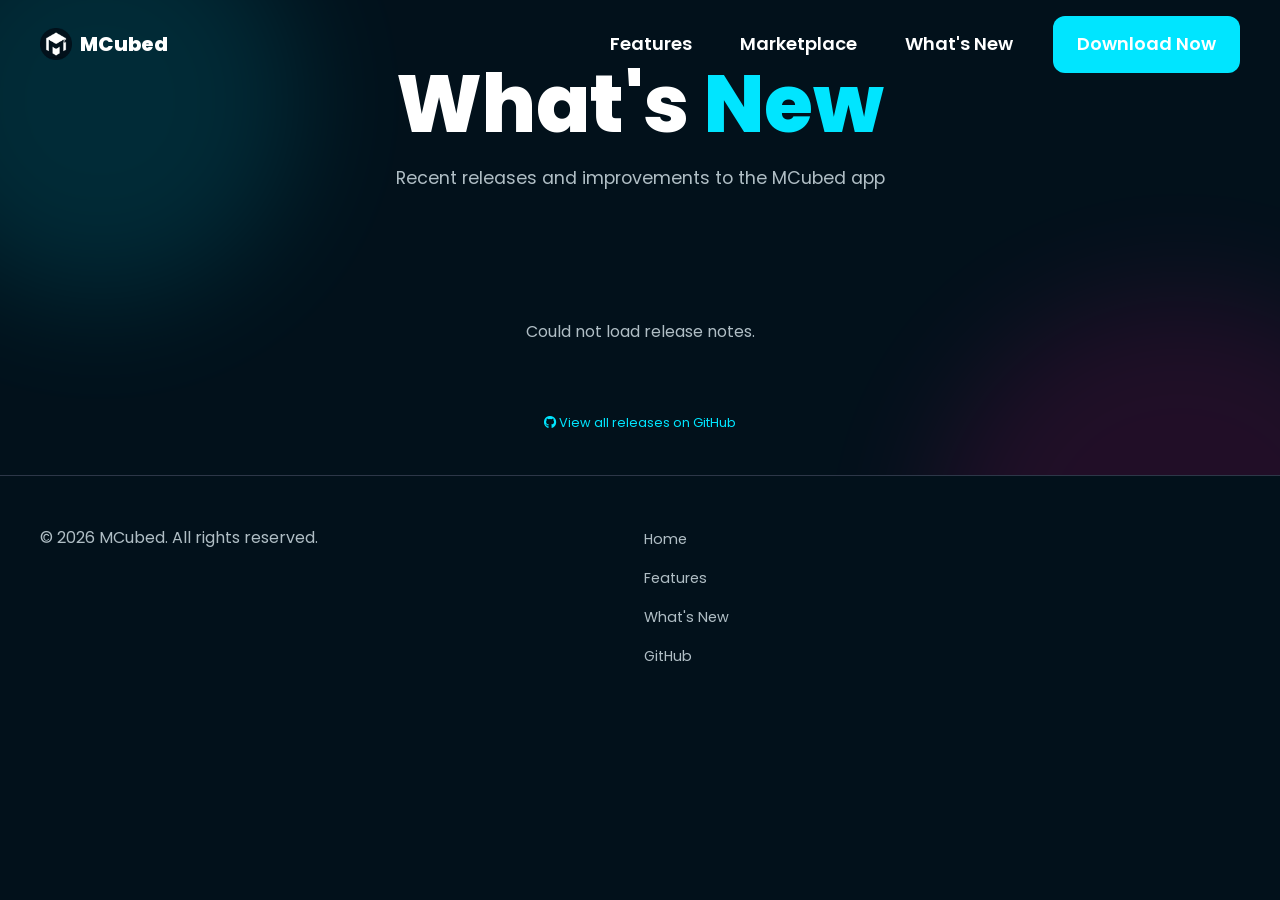
==== whatsnew.html @ 25af9367 "Fix APK download links and create dedicated What's New page - Update download links from app-*-relea" ====
<!doctype html>
<html lang="en">
  <head>
    <meta charset="UTF-8" />
    <meta name="viewport" content="width=device-width, initial-scale=1.0" />
    <meta
      name="description"
      content="MCubed - What's New. View all app updates, new features, and improvements."
    />
    <title>What's New | MCubed</title>
    <link
      href="https://fonts.googleapis.com/css2?family=Poppins:wght@300;400;600;800&display=swap"
      rel="stylesheet"
    />
    <link
      rel="stylesheet"
      href="https://cdnjs.cloudflare.com/ajax/libs/font-awesome/6.4.0/css/all.min.css"
    />
    <link rel="stylesheet" href="styles.css" />
    <link rel="icon" type="image/png" href="favicon/favicon-96x96.png" sizes="96x96" />
  </head>
  <body>
    <div class="blob blob-1"></div>
    <div class="blob blob-2"></div>

    <!-- Navigation -->
    <nav class="navbar">
      <div class="nav-container">
        <a href="index.html" class="logo">
          <img
            src="logo.png"
            alt="MCubed Logo"
            onerror="this.style.display = 'none'"
          />
          <span>MCubed</span>
        </a>
        <button class="mobile-menu-toggle" id="mobileMenuToggle" aria-label="Toggle menu">
          <span></span>
          <span></span>
          <span></span>
        </button>
        <div class="nav-links" id="navLinks">
          <a href="index.html#features">Features</a>
          <a href="index.html#marketplace">Marketplace</a>
          <a href="whatsnew.html" class="active">What's New</a>
          <a href="index.html#download" class="btn btn-primary">Download Now</a>
        </div>
      </div>
      <div class="nav-overlay" id="navOverlay"></div>
    </nav>

    <!-- Header -->
    <header class="hero-small">
      <div class="hero-content fade-in-up" style="text-align: center; padding: 60px 20px;">
        <h1>What's <span class="accent-text">New</span></h1>
        <p style="margin-top: 16px; font-size: 1.1rem; max-width: 600px; margin-left: auto; margin-right: auto;">
          Recent releases and improvements to the MCubed app
        </p>
      </div>
    </header>

    <!-- Release Notes Section -->
    <section class="section" style="max-width: 900px; margin: 0 auto; padding: 40px 20px;">
      <div id="changelog-list" class="changelog-list" style="gap: 1.5rem;">
        <div class="changelog-loading" style="text-align: center; padding: 40px;">
          <i class="fas fa-spinner fa-spin" style="font-size: 2rem; color: var(--primary); margin-bottom: 16px;"></i>
          <p>Loading release notes...</p>
        </div>
      </div>

      <div style="text-align: center; margin-top: 40px;">
        <a href="https://github.com/mcubeddata/mcubed_site/releases" target="_blank" class="github-releases-link">
          <i class="fab fa-github"></i> View all releases on GitHub
        </a>
      </div>
    </section>

    <!-- Footer -->
    <footer class="footer">
      <div class="footer-content">
        <p>&copy; 2026 MCubed. All rights reserved.</p>
        <div class="footer-links">
          <a href="index.html">Home</a>
          <a href="index.html#features">Features</a>
          <a href="whatsnew.html">What's New</a>
          <a href="https://github.com/mcubeddata/mcubed_site" target="_blank">GitHub</a>
        </div>
      </div>
    </footer>

    <script src="script.js"></script>
    <script>
      // Load and display release notes on this page
      document.addEventListener('DOMContentLoaded', () => {
        loadChangelog();
      });
    </script>
  </body>
</html>
---- styles.css ----
/* MOBILE-FIRST STYLESHEET */

:root {
  --bg-dark: #02111b;
  --text-main: #ffffff;
  --text-muted: #b0bec5;
  --primary: #00e5ff;
  --secondary: #00ff88;
  --accent: #ff0080;
  --success: #4ecdc4;
  --error: #ff6b6b;
  --warning: #ff9800;
  --glass-bg: #1a1f2e;
  --glass-border: #2d3748;
}

* {
  margin: 0;
  padding: 0;
  box-sizing: border-box;
  -webkit-tap-highlight-color: transparent;
}

html {
  font-size: 14px;
  overflow-x: hidden;
  width: 100%;
}

body {
  font-family: "Poppins", sans-serif;
  background-color: var(--bg-dark);
  color: var(--text-main);
  line-height: 1.6;
  overflow-x: hidden;
  width: 100%;
  position: relative;
  scroll-behavior: smooth;
  -webkit-font-smoothing: antialiased;
  -moz-osx-font-smoothing: grayscale;
}

/* Mobile-First Typography */
h1 {
  font-size: clamp(2rem, 8vw, 5rem);
  line-height: 1.1;
  font-weight: 800;
  margin-bottom: 1rem;
}

h2 {
  font-size: clamp(1.5rem, 6vw, 3rem);
  font-weight: 800;
  margin-bottom: 1rem;
}

h3 {
  font-size: 1.25rem;
  font-weight: 600;
  margin-bottom: 0.75rem;
}

p {
  color: var(--text-muted);
  font-size: 1rem;
  margin-bottom: 1.5rem;
  line-height: 1.7;
}

.accent-text {
  color: var(--primary);
}

/* Background Blobs - hidden on mobile for performance */
.blob {
  position: absolute;
  filter: blur(60px);
  border-radius: 50%;
  z-index: -1;
  opacity: 0.12;
  animation: float 12s infinite ease-in-out alternate;
  pointer-events: none;
}

.blob-1 {
  top: -50px;
  left: -50px;
  width: 200px;
  height: 200px;
  background-color: var(--primary);
}

.blob-2 {
  top: 30%;
  right: -80px;
  width: 250px;
  height: 250px;
  background-color: var(--accent);
  animation-delay: -6s;
}

@keyframes float {
  0% { transform: translate(0, 0) scale(1); }
  100% { transform: translate(30px, 30px) scale(1.05); }
}

/* Mobile-First Layout */
.section {
  padding: 4rem 1.25rem;
  max-width: 1200px;
  margin: 0 auto;
}

/* Navbar - Mobile First */
.navbar {
  position: fixed;
  top: 0;
  left: 0;
  width: 100%;
  padding: 1rem 1.25rem;
  z-index: 100;
  transition: all 0.3s ease;
  background: transparent;
}

.navbar.scrolled {
  background-color: rgba(2, 17, 27, 0.95);
  backdrop-filter: blur(10px);
  border-bottom: 1px solid var(--glass-border);
  padding: 0.75rem 1.25rem;
}

.nav-container {
  max-width: 1200px;
  margin: 0 auto;
  display: flex;
  justify-content: space-between;
  align-items: center;
}

.logo {
  display: flex;
  align-items: center;
  gap: 0.5rem;
  text-decoration: none;
  color: var(--text-main);
  font-weight: 800;
  font-size: 1.25rem;
}

.logo img {
  height: 32px;
  border-radius: 6px;
  object-fit: contain;
}

/* Mobile Menu Toggle */
.mobile-menu-toggle {
  display: flex;
  flex-direction: column;
  gap: 5px;
  padding: 8px;
  background: none;
  border: none;
  cursor: pointer;
  z-index: 101;
}

.mobile-menu-toggle span {
  display: block;
  width: 24px;
  height: 2px;
  background: var(--text-main);
  border-radius: 2px;
  transition: all 0.3s ease;
}

.mobile-menu-toggle.active span:nth-child(1) {
  transform: rotate(45deg) translate(5px, 5px);
}

.mobile-menu-toggle.active span:nth-child(2) {
  opacity: 0;
}

.mobile-menu-toggle.active span:nth-child(3) {
  transform: rotate(-45deg) translate(5px, -5px);
}

/* Nav Links - Hidden by default on mobile */
.nav-links {
  position: fixed;
  top: 0;
  right: -100%;
  width: 80%;
  max-width: 300px;
  height: 100vh;
  background: var(--glass-bg);
  border-left: 1px solid var(--glass-border);
  display: none;
  flex-direction: column;
  align-items: center;
  justify-content: center;
  gap: 2rem;
  padding: 2rem;
  transition: right 0.3s ease;
  z-index: 100;
}

.nav-links.active {
  right: 0;
  display: flex;
}

.nav-links a {
  color: var(--text-main);
  text-decoration: none;
  font-weight: 600;
  font-size: 1.125rem;
  transition: color 0.3s ease;
}

.nav-links a:not(.btn) {
  padding: 0.5rem;
}

.nav-links a:hover:not(.btn) {
  color: var(--primary);
}

/* Overlay for mobile menu */
.nav-overlay {
  position: fixed;
  top: 0;
  left: 0;
  width: 100%;
  height: 100%;
  background: rgba(0, 0, 0, 0.5);
  opacity: 0;
  visibility: hidden;
  transition: all 0.3s ease;
  z-index: 99;
}

.nav-overlay.active {
  opacity: 1;
  visibility: visible;
}

/* Buttons - Mobile optimized touch targets */
.btn {
  display: inline-flex;
  align-items: center;
  justify-content: center;
  gap: 0.5rem;
  padding: 0.875rem 1.5rem;
  border-radius: 12px;
  font-weight: 600;
  font-size: 0.9375rem;
  text-decoration: none;
  transition: all 0.3s ease;
  cursor: pointer;
  white-space: nowrap;
  border: none;
  min-height: 44px;
  min-width: 44px;
}

.btn-primary {
  background-color: var(--primary);
  color: var(--bg-dark);
}

.btn-primary:hover {
  transform: translateY(-2px);
  box-shadow: 0 5px 15px rgba(0, 229, 255, 0.3);
}

.btn-secondary {
  background-color: var(--glass-bg);
  color: var(--text-main);
  border: 1px solid var(--primary);
}

.btn-secondary:hover {
  background-color: var(--primary);
  color: var(--bg-dark);
  transform: translateY(-2px);
}

.btn-large {
  padding: 1rem 2rem;
  font-size: 1rem;
  width: 100%;
}

.glowing-btn {
  animation: glow 2s infinite alternate;
}

@keyframes glow {
  0% { box-shadow: 0 0 10px rgba(0, 229, 255, 0.2); }
  100% { box-shadow: 0 0 25px rgba(0, 255, 136, 0.6); }
}

/* Hero Section - Mobile First */
.hero {
  min-height: 100vh;
  display: flex;
  flex-direction: column;
  align-items: center;
  justify-content: center;
  padding: 6rem 1.25rem 3rem;
  text-align: center;
  gap: 2rem;
}

.hero-content {
  width: 100%;
  order: 1;
}

.badge {
  display: inline-block;
  padding: 0.5rem 1rem;
  background-color: var(--glass-bg);
  color: var(--secondary);
  border-radius: 50px;
  font-weight: 600;
  font-size: 0.8rem;
  margin-bottom: 1rem;
  border: 1px solid var(--glass-border);
}

.hero-buttons {
  display: flex;
  flex-direction: column;
  gap: 0.75rem;
  width: 100%;
  max-width: 300px;
  margin: 0 auto;
}

.hero-visual {
  width: 100%;
  display: flex;
  justify-content: center;
  order: 2;
  perspective: 1000px;
}

.hero-screenshot {
  width: 100%;
  max-width: 280px;
  max-height: 500px;
  border-radius: 20px;
  margin: 0 auto;
  box-shadow: 0 15px 30px rgba(0, 0, 0, 0.5);
  border: 4px solid var(--glass-bg);
  object-fit: cover;
  transform: none;
}

/* Feature Showcase - Mobile First */
.feature-showcase {
  display: flex;
  flex-direction: column;
  align-items: center;
  gap: 2rem;
  text-align: center;
}

.showcase-content {
  width: 100%;
  order: 1;
}

.showcase-images {
  width: 100%;
  display: flex;
  justify-content: center;
  gap: 1rem;
  order: 2;
  perspective: 1000px;
}

.screenshot {
  width: 100%;
  max-width: 260px;
  border-radius: 20px;
  box-shadow: 0 15px 30px rgba(0, 0, 0, 0.5);
  border: 4px solid var(--glass-bg);
  object-fit: cover;
}

.dual-images {
  flex-direction: column;
  gap: 1rem;
  align-items: center;
}

.dual-images .screenshot {
  max-width: 280px;
  transform: none;
}

.dual-images .screenshot:nth-child(1),
.dual-images .screenshot:nth-child(2) {
  transform: none;
}

/* Features Grid - Mobile First */
.section-header {
  text-align: center;
  max-width: 600px;
  margin: 0 auto 2.5rem;
}

.features-grid {
  display: grid;
  grid-template-columns: 1fr;
  gap: 1.25rem;
}

.glass {
  background-color: var(--glass-bg);
  border: 1px solid var(--glass-border);
  border-radius: 16px;
  padding: 1.5rem;
  transition: transform 0.3s ease, border-color 0.3s ease;
}

.glass:hover {
  transform: translateY(-3px);
  border-color: var(--primary);
}

.feature-icon {
  width: 48px;
  height: 48px;
  background-color: var(--bg-dark);
  border: 1px solid var(--glass-border);
  border-radius: 12px;
  display: flex;
  align-items: center;
  justify-content: center;
  font-size: 1.25rem;
  color: var(--primary);
  margin-bottom: 1rem;
}

/* Referral CTA */
.referral-cta .cta-card {
  text-align: center;
  padding: 2.5rem 1.5rem;
  display: flex;
  flex-direction: column;
  align-items: center;
}

.referral-cta .cta-card .feature-icon {
  margin: 0 auto 1rem;
  color: var(--secondary);
  background-color: var(--bg-dark);
  border-color: var(--secondary);
}

.referral-cta .cta-card strong {
  color: var(--secondary);
}

/* How It Works - Mobile First */
.steps-container {
  display: grid;
  grid-template-columns: 1fr;
  gap: 1.5rem;
  max-width: 1000px;
  margin: 0 auto;
}

.step {
  text-align: center;
  position: relative;
  padding: 1.5rem;
  background-color: var(--glass-bg);
  border: 1px solid var(--glass-border);
  border-radius: 16px;
  transition: transform 0.3s ease, border-color 0.3s ease;
}

.step:hover {
  transform: translateY(-3px);
  border-color: var(--primary);
}

.step-number {
  font-size: 3rem;
  font-weight: 800;
  color: rgba(255, 255, 255, 0.05);
  position: absolute;
  top: -10px;
  left: 50%;
  transform: translateX(-50%);
  z-index: 0;
}

.step h3, .step p {
  position: relative;
  z-index: 1;
}

.step p {
  margin-bottom: 0;
  font-size: 0.9rem;
}

/* Download CTA - Mobile First */
.download-cta {
  padding-bottom: 4rem;
}

.cta-card {
  text-align: center;
  padding: 2.5rem 1.25rem;
  position: relative;
  overflow: hidden;
}

.cta-card::before {
  content: "";
  position: absolute;
  top: 0;
  left: 0;
  width: 100%;
  height: 4px;
  background: linear-gradient(90deg, var(--primary), var(--secondary));
}

/* APK Download Cards - Mobile First */
.recommended-banner {
  display: flex;
  align-items: center;
  justify-content: center;
  gap: 8px;
  background: rgba(0, 229, 255, 0.1);
  border: 1px solid rgba(0, 229, 255, 0.35);
  border-radius: 12px;
  padding: 10px 14px;
  margin: 12px 0 20px;
  color: var(--primary);
  font-size: 0.8rem;
  font-weight: 600;
  flex-wrap: wrap;
}

.recommended-banner i { font-size: 1rem; }

.apk-options {
  display: grid;
  grid-template-columns: 1fr;
  gap: 12px;
  margin: 8px 0 20px;
}

.apk-card {
  display: flex;
  flex-direction: column;
  gap: 10px;
  padding: 16px;
  border-radius: 14px;
  border: 1px solid var(--glass-border);
  transition: transform 0.2s ease, border-color 0.2s ease, box-shadow 0.2s ease;
}

.apk-card:hover {
  transform: translateY(-3px);
  box-shadow: 0 8px 24px rgba(0,0,0,0.4);
}

.apk-card.recommended {
  border-color: var(--primary);
  box-shadow: 0 0 16px rgba(0, 229, 255, 0.15);
}

.apk-card-header {
  display: flex;
  align-items: center;
  justify-content: space-between;
}

.apk-icon {
  width: 40px;
  height: 40px;
  border-radius: 10px;
  background: rgba(0, 229, 255, 0.1);
  display: flex;
  align-items: center;
  justify-content: center;
  font-size: 1.1rem;
  color: var(--primary);
}

.apk-badge {
  background: var(--primary);
  color: #000;
  font-size: 0.6rem;
  font-weight: 800;
  padding: 3px 8px;
  border-radius: 20px;
  text-transform: uppercase;
  letter-spacing: 0.03em;
}

.apk-info h4 {
  font-size: 0.95rem;
  font-weight: 700;
  color: var(--text-main);
  margin-bottom: 3px;
}

.apk-info p {
  font-size: 0.75rem;
  color: var(--text-muted);
  margin-bottom: 6px;
}

.apk-size {
  font-size: 0.72rem;
  color: var(--text-muted);
}

.apk-download-btn {
  width: 100%;
  text-align: center;
  padding: 10px 14px;
  font-size: 0.85rem;
  border-radius: 10px;
  min-height: 44px;
}

.github-releases-link {
  color: var(--primary);
  text-decoration: none;
  font-size: 0.8rem;
  transition: opacity 0.2s;
}

.github-releases-link:hover { opacity: 0.75; }

.version-info {
  font-size: 0.8rem;
  margin-top: 1rem;
  margin-bottom: 0;
  color: var(--text-muted);
}

/* Footer - Mobile First */
.footer {
  border-top: 1px solid var(--glass-border);
  padding: 3rem 1.25rem 1.5rem;
  background-color: var(--bg-dark);
}

.footer-content {
  max-width: 1200px;
  margin: 0 auto;
  display: grid;
  grid-template-columns: 1fr;
  gap: 2rem;
  margin-bottom: 2rem;
  text-align: center;
}

.footer-brand p {
  margin: 0.75rem auto 0;
  max-width: 280px;
  font-size: 0.9rem;
}

.footer-links h4 {
  margin-bottom: 1rem;
  color: var(--text-main);
  font-size: 1rem;
}

.footer-links a {
  display: block;
  color: var(--text-muted);
  text-decoration: none;
  margin-bottom: 0.5rem;
  font-size: 0.9rem;
  transition: color 0.3s ease;
  padding: 0.25rem;
}

.footer-links a:hover {
  color: var(--primary);
}

.footer-bottom {
  text-align: center;
  padding-top: 1.5rem;
  border-top: 1px solid var(--glass-border);
  color: var(--text-muted);
  font-size: 0.8rem;
}

/* Scroll Animations */
.fade-in-up {
  opacity: 0;
  transform: translateY(20px);
  transition: opacity 0.6s ease, transform 0.6s ease;
}

.fade-in-up.visible {
  opacity: 1;
  transform: translateY(0);
}

/* ===== Changelog Section ===== */
.changelog-list {
  display: flex;
  flex-direction: column;
  gap: 1.25rem;
  max-width: 800px;
  margin: 0 auto;
}

.changelog-loading {
  text-align: center;
  color: var(--text-muted);
  padding: 2rem 0;
}

.changelog-card {
  position: relative;
  overflow: hidden;
}

.changelog-card::before {
  content: "";
  position: absolute;
  top: 0;
  left: 0;
  width: 100%;
  height: 3px;
  background: linear-gradient(90deg, var(--primary), var(--secondary));
}

.changelog-card-header {
  display: flex;
  align-items: center;
  justify-content: space-between;
  flex-wrap: wrap;
  gap: 0.5rem;
  margin-bottom: 1rem;
  padding-top: 0.5rem;
}

.changelog-tag {
  color: var(--primary);
  font-weight: 700;
  font-size: 1rem;
  display: flex;
  align-items: center;
  gap: 0.4rem;
}

.changelog-tag i {
  font-size: 0.85rem;
}

.changelog-date {
  color: var(--text-muted);
  font-size: 0.8rem;
}

.changelog-section-header {
  color: var(--secondary) !important;
  font-size: 0.8rem !important;
  font-weight: 700 !important;
  text-transform: uppercase;
  letter-spacing: 0.05em;
  margin-top: 0.75rem !important;
  margin-bottom: 0.25rem !important;
}

.changelog-body p {
  color: var(--text-muted);
  font-size: 0.9rem;
  line-height: 1.7;
  margin-bottom: 0.5rem;
}

.changelog-body ul {
  list-style: none;
  padding: 0;
  margin: 0;
}

.changelog-body li {
  color: var(--text-muted);
  font-size: 0.9rem;
  line-height: 1.7;
  padding-left: 1.2rem;
  position: relative;
  margin-bottom: 0.35rem;
}

.changelog-body li::before {
  content: "•";
  color: var(--primary);
  position: absolute;
  left: 0;
  font-weight: bold;
}

@media (min-width: 768px) {
  .changelog-list {
    gap: 1.5rem;
  }
}

.delay-1 { transition-delay: 0.1s; }
.delay-2 { transition-delay: 0.2s; }

/* TABLET & DESKTOP BREAKPOINTS */

/* Tablet (768px+) */
@media (min-width: 768px) {
  html { font-size: 15px; }
  
  .section {
    padding: 5rem 2rem;
  }
  
  .hero {
    padding: 7rem 2rem 4rem;
  }
  
  .hero-buttons {
    flex-direction: row;
    max-width: none;
    gap: 1rem;
  }
  
  .btn-large {
    width: auto;
  }
  
  .features-grid {
    grid-template-columns: repeat(2, 1fr);
    gap: 1.5rem;
  }
  
  .steps-container {
    grid-template-columns: repeat(2, 1fr);
    gap: 1.5rem;
  }
  
  .apk-options {
    grid-template-columns: repeat(2, 1fr);
    gap: 14px;
  }
  
  .footer-content {
    grid-template-columns: 2fr 1fr 1fr;
    gap: 3rem;
    text-align: left;
  }
  
  .logo {
    justify-content: flex-start;
  }
  
  /* Show blobs on larger screens */
  .blob-1 {
    width: 300px;
    height: 300px;
    top: -80px;
    left: -80px;
  }
  
  .blob-2 {
    width: 400px;
    height: 400px;
  }
}

/* Desktop (992px+) */
@media (min-width: 992px) {
  html { font-size: 16px; }
  
  .mobile-menu-toggle {
    display: none;
  }
  
  .nav-links {
    position: static;
    width: auto;
    max-width: none;
    height: auto;
    background: transparent;
    border: none;
    display: flex;
    flex-direction: row;
    padding: 0;
    gap: 2rem;
    align-items: center;
  }
  
  .nav-overlay {
    display: none;
  }
  
  .hero {
    flex-direction: row;
    text-align: left;
    padding: 8rem 2rem 4rem;
    gap: 4rem;
  }
  
  .hero-content {
    flex: 1;
    order: 0;
  }
  
  .hero-visual {
    flex: 1;
    order: 0;
  }
  
  .hero-screenshot {
    max-width: 320px;
    max-height: 600px;
    border-width: 6px;
    transform: rotateY(-10deg) rotateX(2deg);
  }
  
  .feature-showcase {
    flex-direction: row;
    text-align: left;
    gap: 4rem;
  }
  
  .feature-showcase.reverse {
    flex-direction: row-reverse;
  }
  
  .showcase-content {
    flex: 1;
    order: 0;
  }
  
  .showcase-images {
    flex: 1;
    order: 0;
  }
  
  .dual-images {
    flex-direction: row;
  }
  
  .dual-images .screenshot {
    max-width: 220px;
  }
  
  .dual-images .screenshot:nth-child(1) {
    transform: rotateY(-10deg) rotateX(2deg) translateY(20px);
  }
  
  .dual-images .screenshot:nth-child(2) {
    transform: rotateY(10deg) rotateX(2deg) translateY(-20px);
  }
  
  .features-grid {
    grid-template-columns: repeat(3, 1fr);
    gap: 2rem;
  }
  
  .glass {
    padding: 2.5rem;
  }
  
  .feature-icon {
    width: 60px;
    height: 60px;
    font-size: 1.5rem;
    border-radius: 16px;
    margin-bottom: 1.5rem;
  }
  
  .steps-container {
    grid-template-columns: repeat(3, 1fr);
    gap: 2rem;
  }
  
  .step {
    padding: 2rem;
  }
  
  .step-number {
    font-size: 4rem;
    top: -15px;
  }
  
  .cta-card {
    padding: 5rem 2rem;
  }
  
  .apk-options {
    grid-template-columns: repeat(3, 1fr);
    gap: 16px;
  }
  
  .apk-card {
    padding: 20px;
  }
  
  /* Larger blobs for desktop */
  .blob-1 {
    width: 400px;
    height: 400px;
    top: -100px;
    left: -100px;
  }
  
  .blob-2 {
    width: 500px;
    height: 500px;
    top: 40%;
    right: -150px;
  }
}

/* Large Desktop (1200px+) */
@media (min-width: 1200px) {
  .hero-screenshot {
    max-width: 380px;
    max-height: 700px;
  }
  
  .dual-images .screenshot {
    max-width: 250px;
  }
}
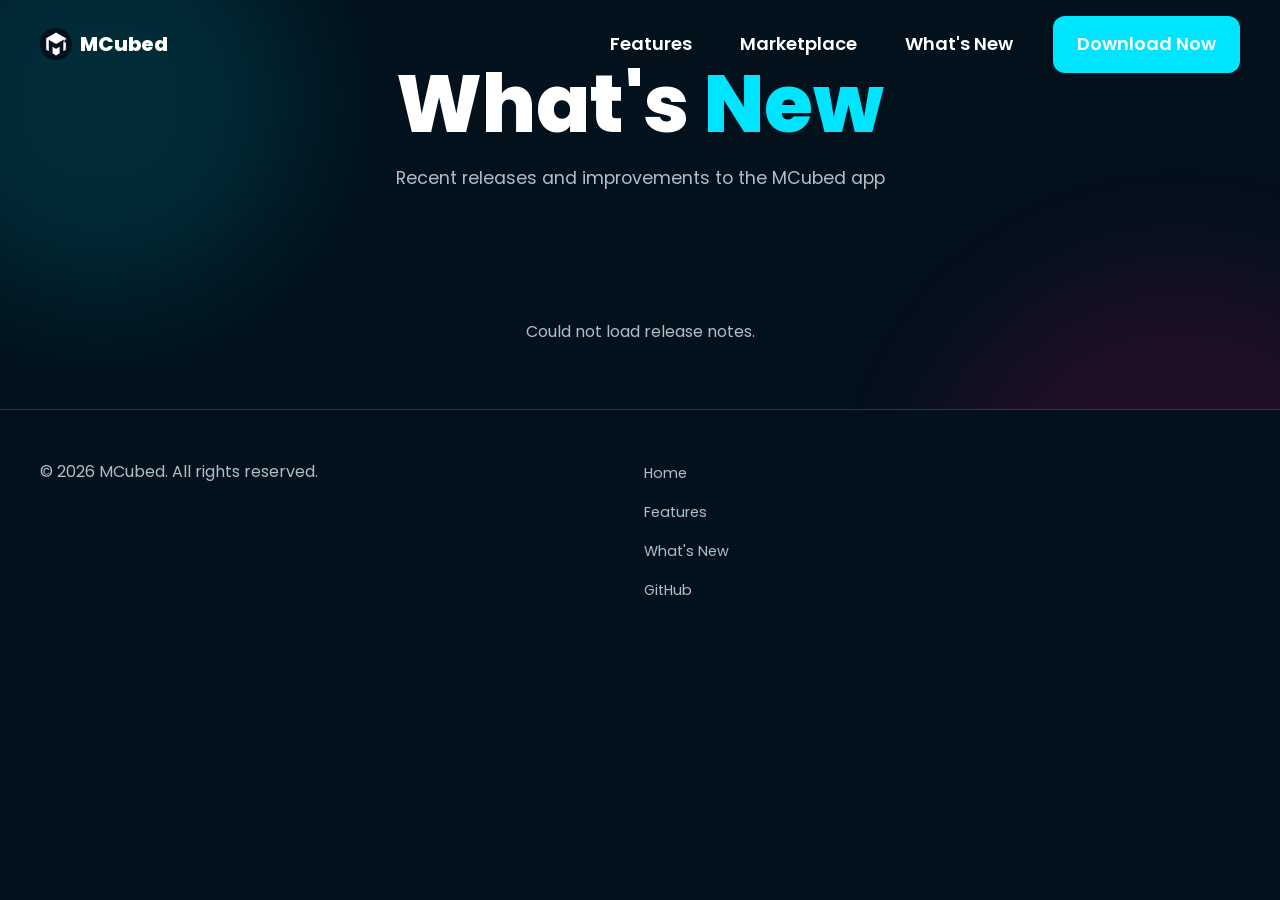
==== commit 9891f75b: "Remove GitHub releases links throughout the site" ====
--- a/whatsnew.html
+++ b/whatsnew.html
@@ -68,11 +68,6 @@
         </div>
       </div>
 
-      <div style="text-align: center; margin-top: 40px;">
-        <a href="https://github.com/mcubeddata/mcubed_site/releases" target="_blank" class="github-releases-link">
-          <i class="fab fa-github"></i> View all releases on GitHub
-        </a>
-      </div>
     </section>
 
     <!-- Footer -->
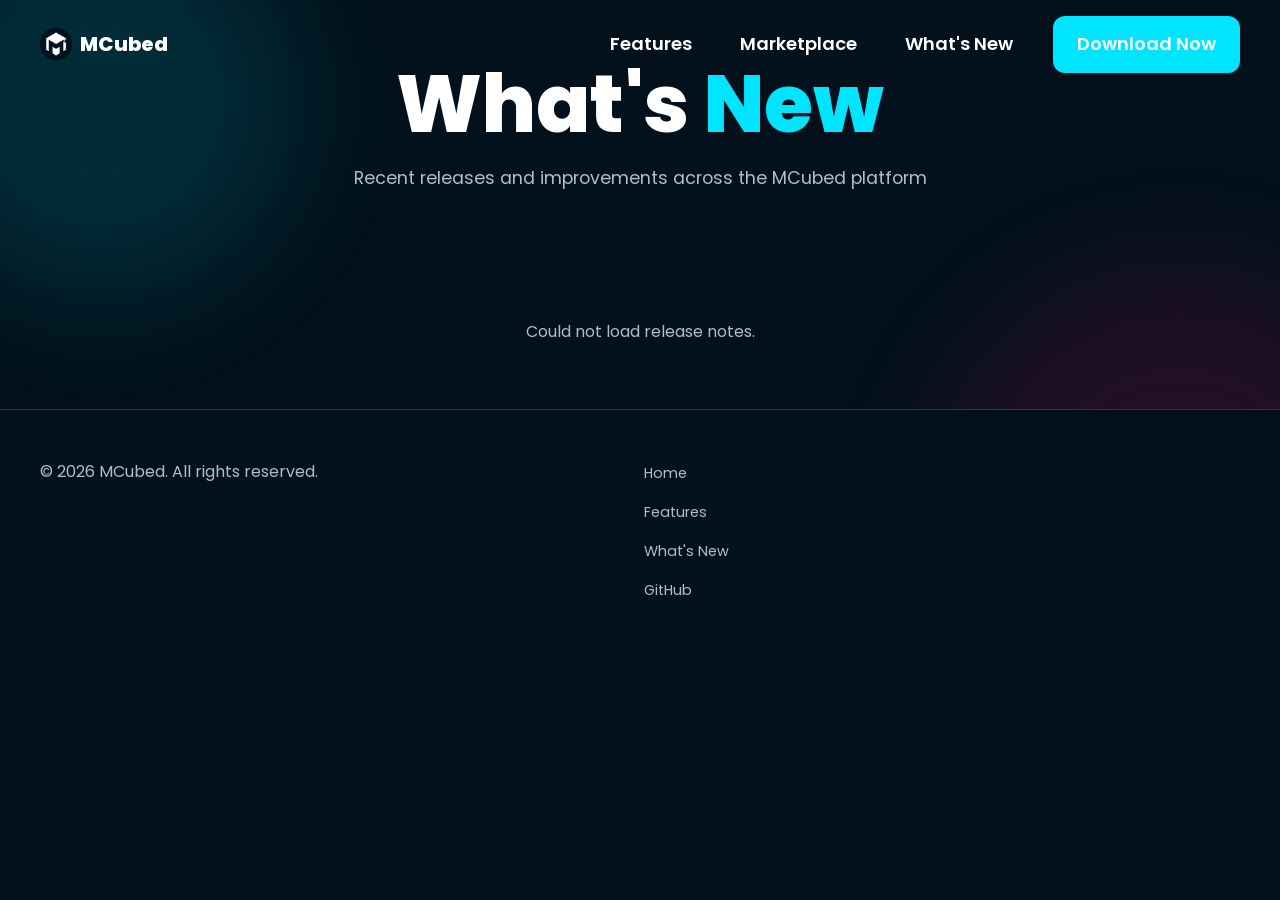
==== commit 75d396e8: "feat: update descriptions and content for clarity across index and What's New pages" ====
--- a/whatsnew.html
+++ b/whatsnew.html
@@ -5,7 +5,7 @@
     <meta name="viewport" content="width=device-width, initial-scale=1.0" />
     <meta
       name="description"
-      content="MCubed - What's New. View all app updates, new features, and improvements."
+      content="MCubed - What's New. View the latest updates across MCubed, M2 Classic, M2 L, and tournaments."
     />
     <title>What's New | MCubed</title>
     <link
@@ -54,7 +54,7 @@
       <div class="hero-content fade-in-up" style="text-align: center; padding: 60px 20px;">
         <h1>What's <span class="accent-text">New</span></h1>
         <p style="margin-top: 16px; font-size: 1.1rem; max-width: 600px; margin-left: auto; margin-right: auto;">
-          Recent releases and improvements to the MCubed app
+          Recent releases and improvements across the MCubed platform
         </p>
       </div>
     </header>
